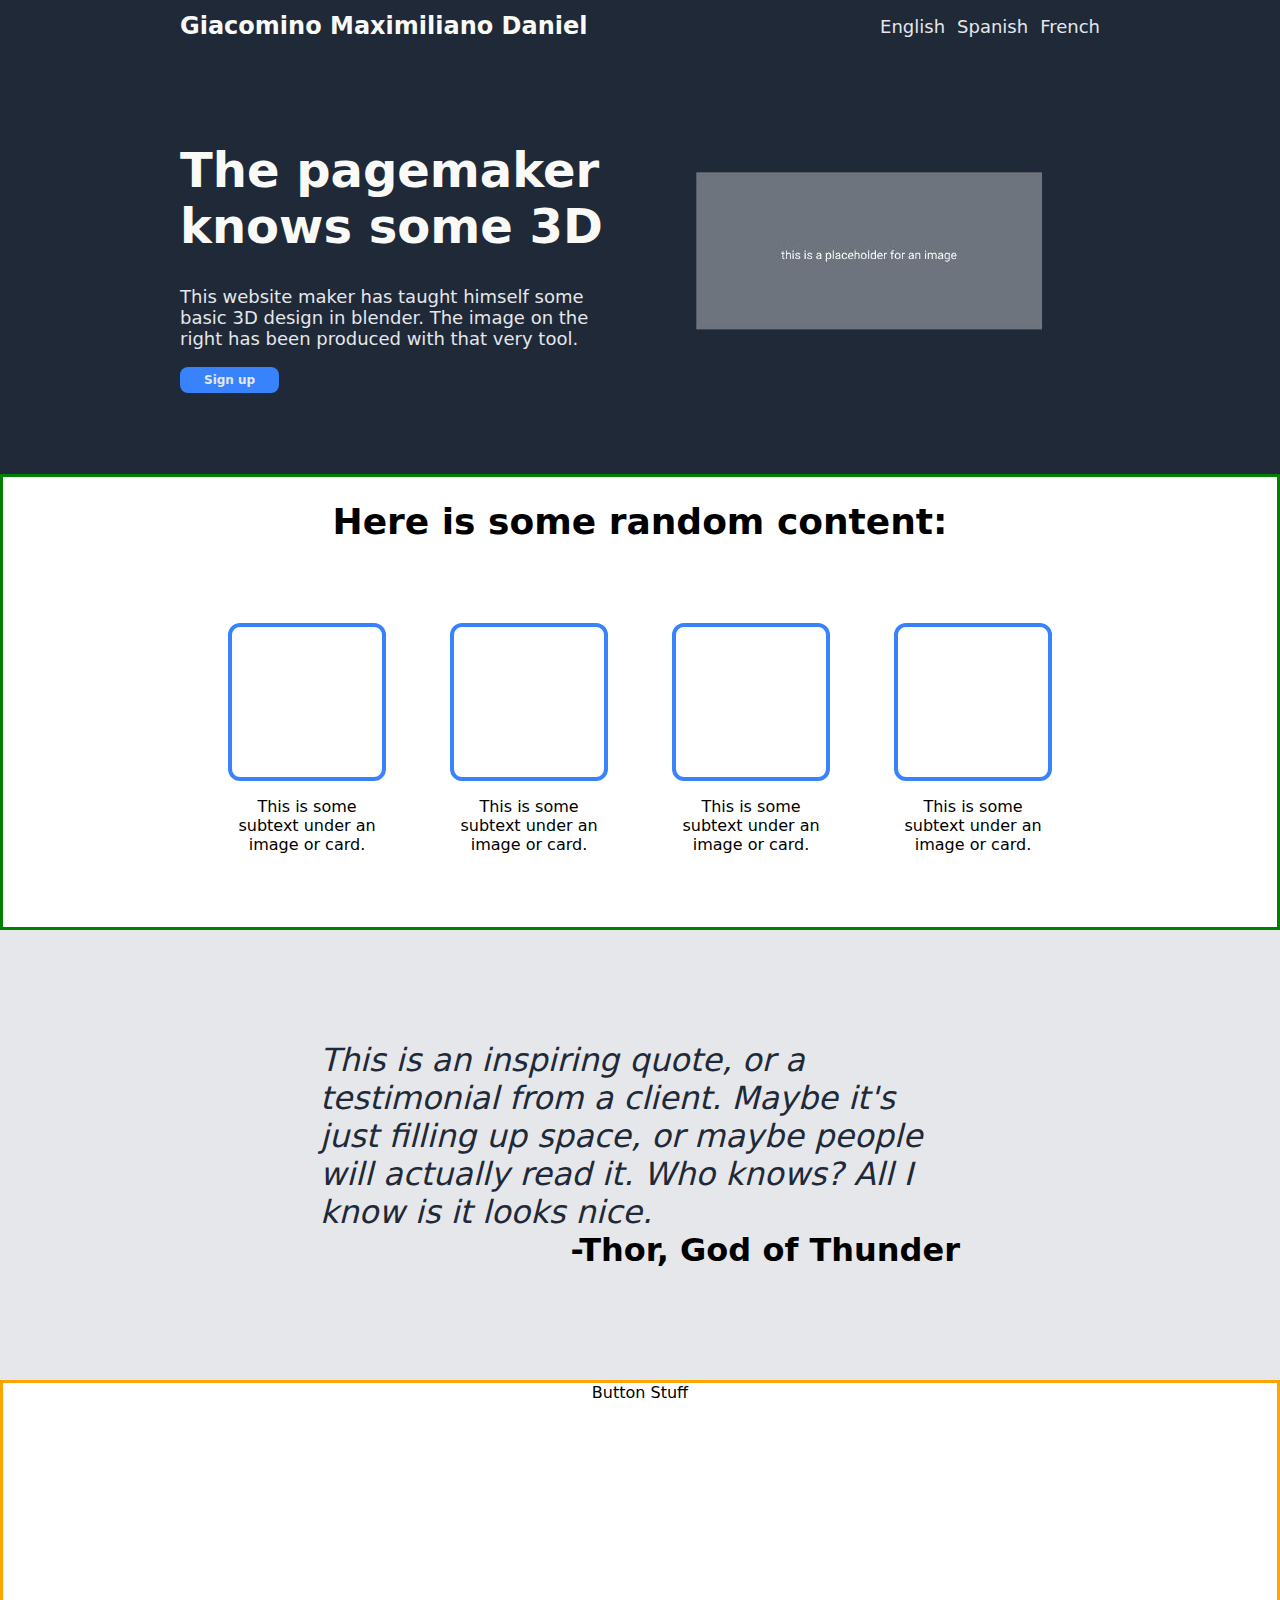
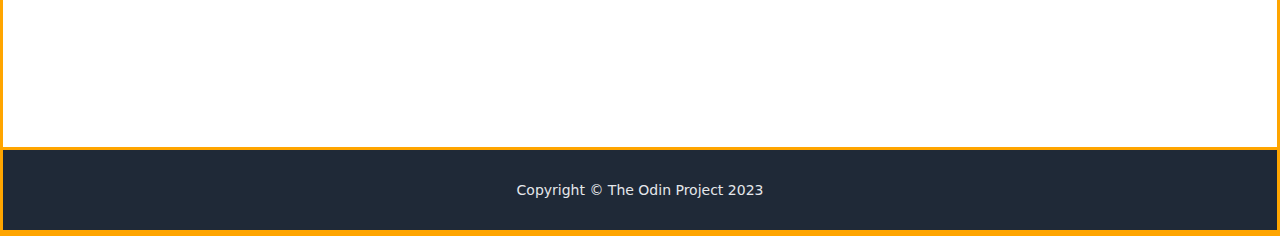
==== index.html @ 922ab487 "Add mid-bottom, start mid-bottom, center top" ====
<!DOCTYPE html>
<html lang="en">
<head>
    <meta charset="UTF-8">
    <meta name="viewport" content="width=device-width, initial-scale=1.0">
    <title>Landing Page</title>
    <link rel="stylesheet" href="style.css">
</head>
<body>
    <div class="top">
        <div class="header">
            <div class="header-logo">Giacomino Maximiliano Daniel</div>
            <ul>
                <li>English</li>
                <li>Spanish</li>
                <li>French</li>
            </ul>
        </div>

        <div class="top-content">
            <div class="left">
                <h1>The pagemaker knows some 3D</h1>
                <p>This website maker has taught himself some basic 3D design in blender. The image on the right has been produced with that very tool.</p>
                <div class="button">Sign up</div>
            </div>
            <div class="right">
                <img src="images/placeholder.jpg" alt="placeholder">
            </div>
        </div>
    </div>

    <div class="mid-top">
        <div class="header">Here is some random content:</div>
        
        <div class="content">
            <div class="container">
                <div class="card"></div> <p>This is some subtext under an image or card.</p>
            </div>
            <div class="container">
                <div class="card"></div> <p>This is some subtext under an image or card.</p>
            </div>
            <div class="container">
                <div class="card"></div> <p>This is some subtext under an image or card.</p>
            </div>
            <div class="container">
                <div class="card"></div> <p>This is some subtext under an image or card.</p>
            </div>
        </div>
    </div>

    <div class="mid-bottom">
        <div class="container">
            <div class="content">This is an inspiring quote, or a testimonial from a client. Maybe it's just filling up space, or maybe people will 
            actually read it. Who knows? All I know is it looks nice. </div>
            <div class="footer">-Thor, God of Thunder</div>
        </div>
    </div>

    <div class="bottom">
        <div>Button Stuff</div>
        <div class="footer">Copyright © The Odin Project 2023</div>
    </div>
</body>
</html>
---- style.css ----
body {
    /* border: 3px red solid; */
    font-family: system-ui, -apple-system, BlinkMacSystemFont, 'Segoe UI', Roboto, Oxygen, Ubuntu, Cantarell, 'Open Sans', 'Helvetica Neue', sans-serif;
    margin: 0;  
    padding: 0;
    /* height: 100vh; */
    display: flex;
    flex-direction: column;
}

.top,
.mid-top,
.mid-bottom,
.bottom {
    display: flex;
    flex: 1;
    flex-basis: 450px;
}

.top {
    /* border: 3px blue solid; */
    background-color: #1f2937;
    flex-direction: column;
    padding: 12px 180px;
    /* flex-basis: 450px; */
}

.header {
    display: flex;
    justify-content: space-between;
    align-items: center;
}

.header-logo {
    font-size: 24px;
    color: #F9FAF8;
    font-weight: 600;
}

.header ul {
    font-size: 18px;
    color: #e5e7eb;
    list-style: none;
    margin: 0;
    display: flex;
    gap: 12px;
}

.top-content {
    flex: 1;
    display: flex;
    justify-content: center;
    align-items: center;
    gap: 16px;
}

.top-content .left {
    flex-wrap: wrap;
    flex-basis: 350;
    flex: 1;
}

.top-content .left h1 {
    font-size: 48px;
    color: #F9FAF8;
}

.top-content .left p {
    font-size: 18px;
    color: #e5e7eb;
}

.top-content .left .button {
    background-color: #3882fc;
    color: #e5e7eb;
    font-size: 12px;
    font-weight: bold;
    border-radius: 8px;
    width: fit-content;
    padding: 6px 24px;
}

.top-content .right {
    /* border: 3px yellow solid; */
    display: flex;
    flex-basis: 50%;
    justify-content: center;
    align-items: center;
    height: auto;
}

.mid-top {
    border: 3px green solid;
    display: flex;
    flex-direction: column;
    align-items: center;
}

.mid-top .header {
    font-size: 36px;
    font-weight: 800;
    padding: 24px 0 24px;
}

.mid-top .content {
    /* border: 2px red solid; */
    display: flex;
    flex-direction: row;
    justify-content: center;
    flex-shrink: 1;
    flex-grow: 1;
    text-align: center;
    min-width: 100%;
    gap: 64px;
}

.mid-top .content .container {
    display: flex;
    flex-direction: column;
    justify-content: center;
    align-items: center;
    flex-basis: 150px;
}

.mid-top .content .card {
    height: 150px;
    width: 150px;
    border: #3882fc 4px solid;
    border-radius: 12px;
}

.mid-top .content p {
    display: flex;
    flex-wrap: wrap;
    max-width: 156px;
    flex-shrink: 1;
}


.mid-bottom {
    /* border: 3px yellow solid; */
    display: flex;
    /* flex-direction: column; */
    background-color: #e5e7eb;
    justify-content: center;
    align-items: center;
}

.mid-bottom .container {
    /* border: 2px green solid; */
    display: flex;
    flex-direction: column;
    margin-left: 25%;
    margin-right: 25%;
}

.mid-bottom .content {
    /* border: #3882fc 4px solid; */
    display: flex;
    max-width: 1000px;
    flex-wrap: wrap;
    flex: 0 1 auto;
    font-size: 32px;
    font-style: italic;
    font-weight: lighter;
    color: #1f2937;
}

.mid-bottom .footer {
    /* border: 3px yellow solid; */
    align-self: self-end;
    font-size: 32px;
    font-weight: bold;
}

.bottom {
    border: 3px orange solid;
    display: flex;
    flex-direction: column;
    justify-content: space-between;
    align-items: center;
}

.bottom .footer {
    border: 3px orange solid;
    display: flex;
    background-color: #1f2937;
    flex-basis: 80px;
    width: 100%;
    color: #e5e7eb;
    justify-content: center;
    align-items: center;
    font-size: 14px;
}
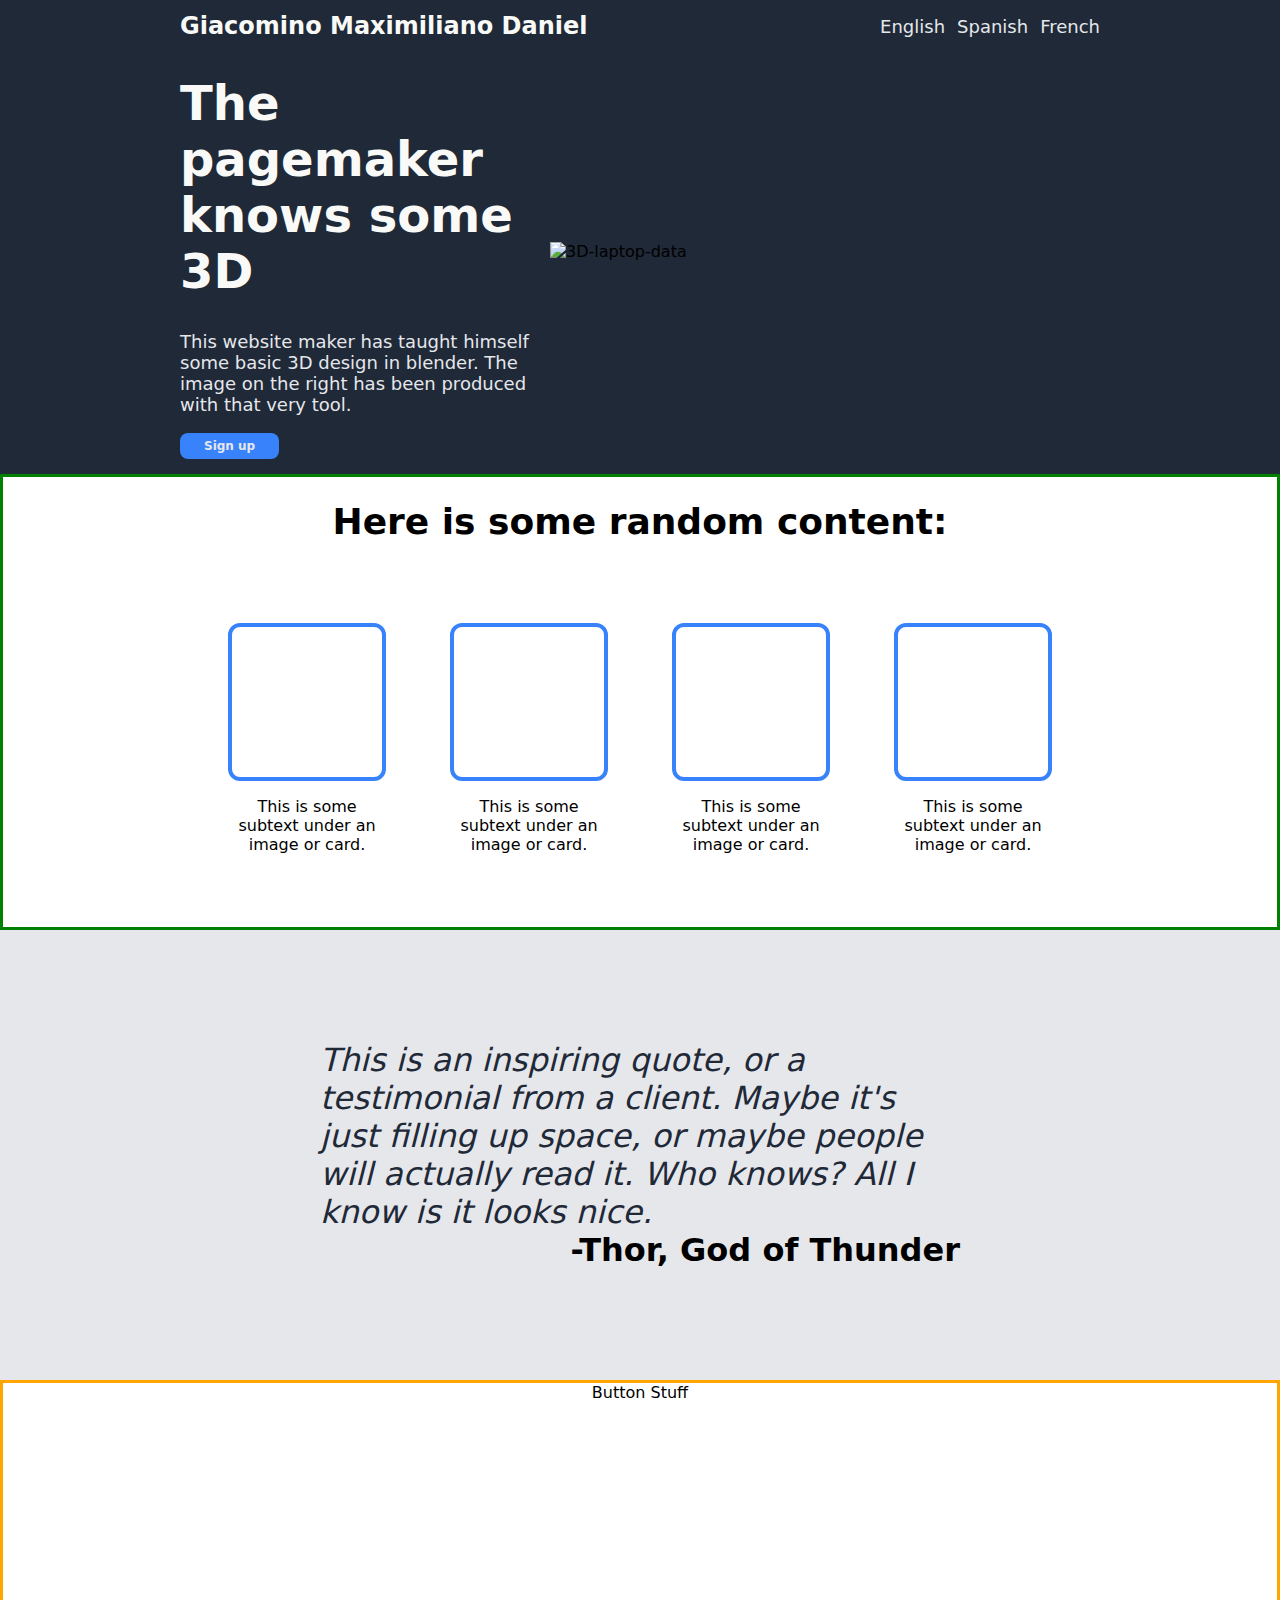
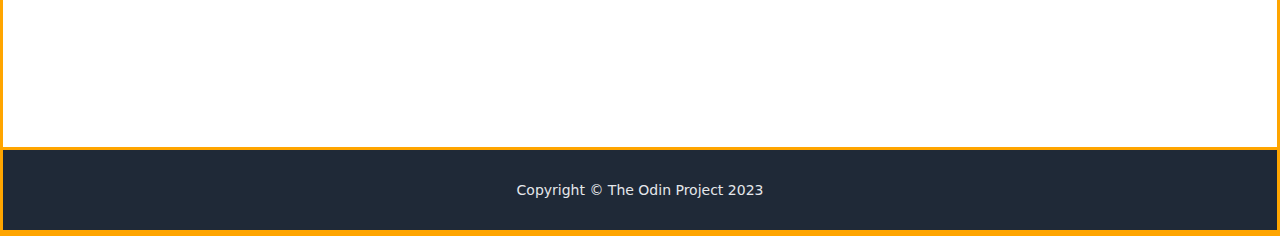
==== commit f7112d34: "Add gif created with Blender to the project" ====
--- a/index.html
+++ b/index.html
@@ -24,7 +24,7 @@
                 <div class="button">Sign up</div>
             </div>
             <div class="right">
-                <img src="images/placeholder.jpg" alt="placeholder">
+                <img src="images/web-laptop-render0011.gif" alt="3D-laptop-data">
             </div>
         </div>
     </div>
--- a/style.css
+++ b/style.css
@@ -86,6 +86,11 @@
     flex-basis: 50%;
     justify-content: center;
     align-items: center;
+    height: auto;
+}
+
+.top-content .right img {
+    width: 550px;
     height: auto;
 }
 
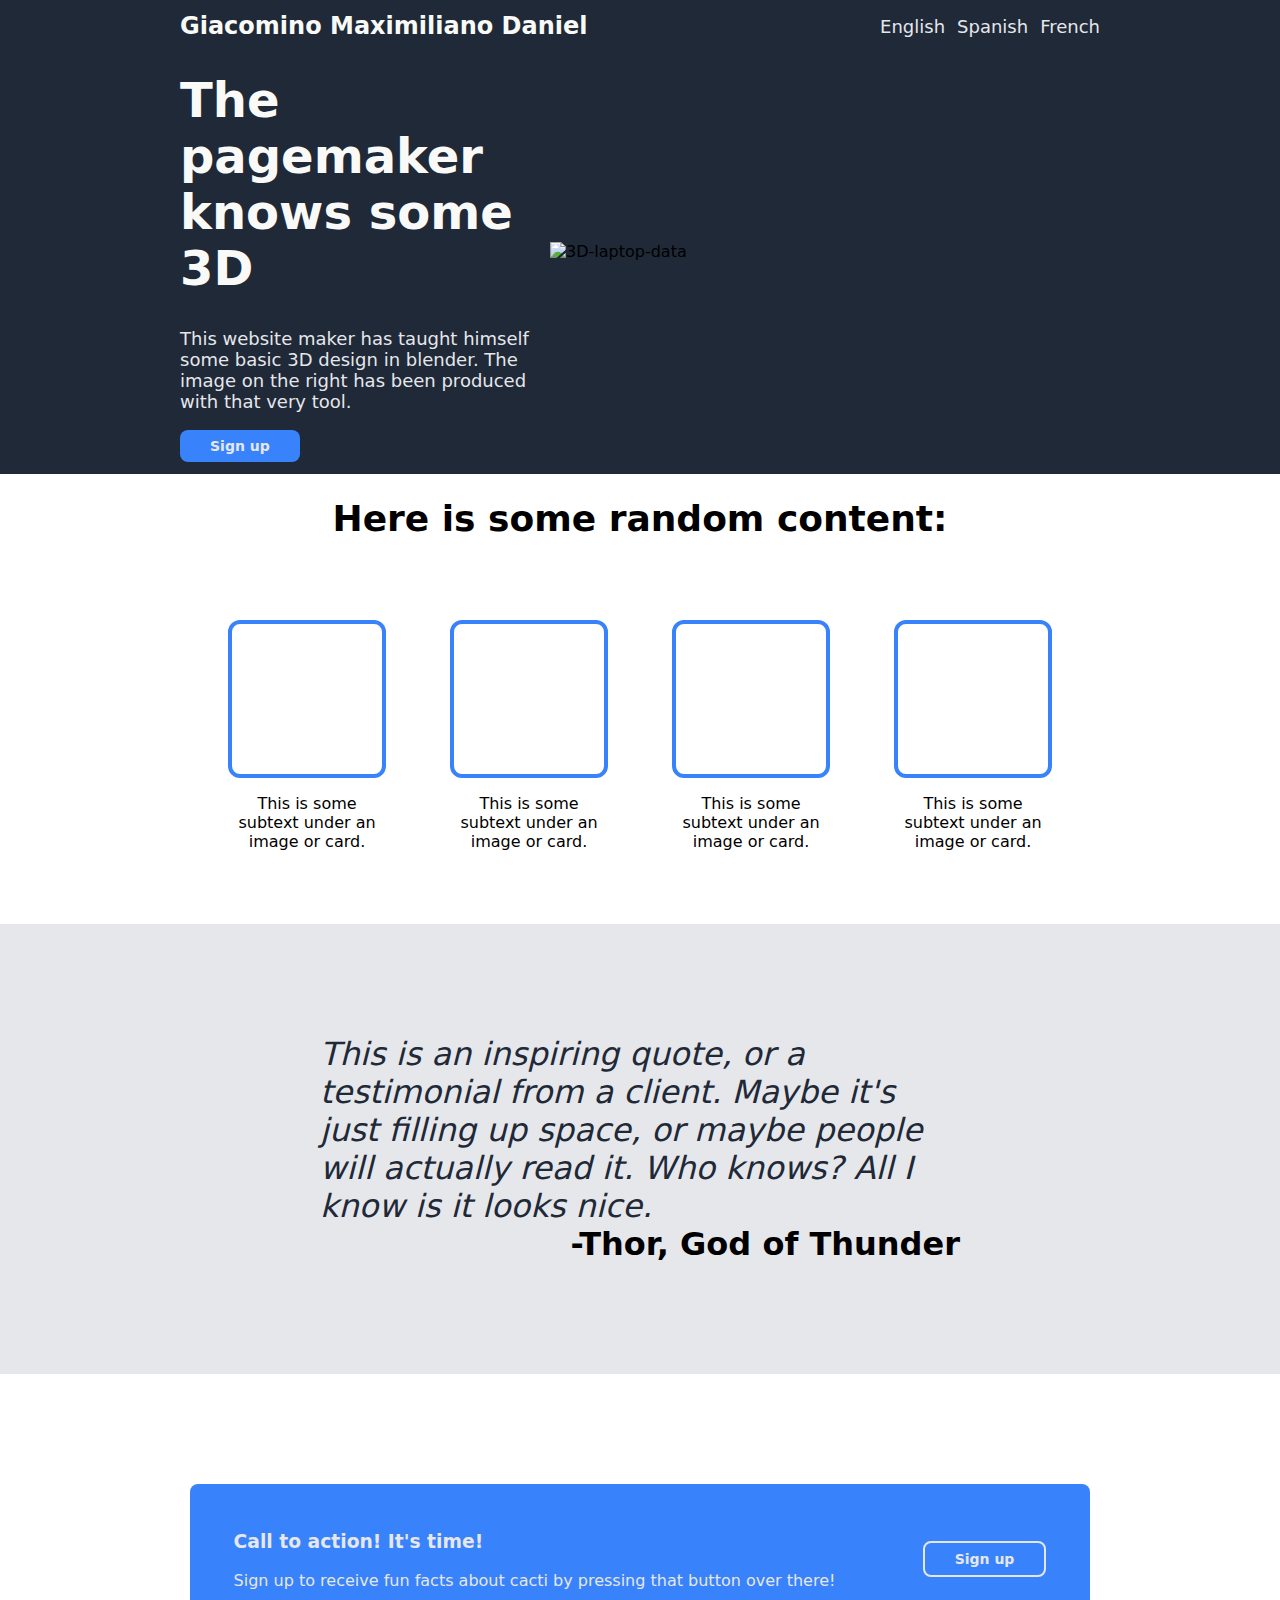
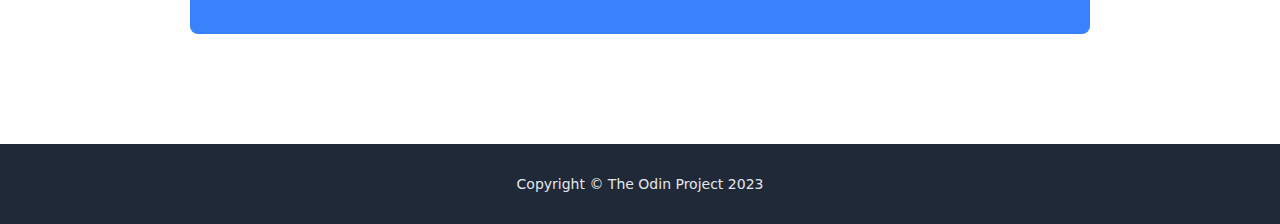
==== commit ecfe1b82: "Finish bottom, re-style top sign-up button" ====
--- a/index.html
+++ b/index.html
@@ -57,7 +57,13 @@
     </div>
 
     <div class="bottom">
-        <div>Button Stuff</div>
+        <div class="container">
+            <div class="left">
+                <h3>Call to action! It's time!</h3>
+                <p>Sign up to receive fun facts about cacti by pressing that button over there!</p>
+            </div>
+            <div class="right">Sign up</div>
+        </div>
         <div class="footer">Copyright © The Odin Project 2023</div>
     </div>
 </body>
--- a/style.css
+++ b/style.css
@@ -73,11 +73,11 @@
 .top-content .left .button {
     background-color: #3882fc;
     color: #e5e7eb;
-    font-size: 12px;
+    font-size: 14px;
     font-weight: bold;
     border-radius: 8px;
     width: fit-content;
-    padding: 6px 24px;
+    padding: 8px 30px;
 }
 
 .top-content .right {
@@ -95,7 +95,7 @@
 }
 
 .mid-top {
-    border: 3px green solid;
+    /* border: 3px green solid; */
     display: flex;
     flex-direction: column;
     align-items: center;
@@ -179,15 +179,36 @@
 }
 
 .bottom {
-    border: 3px orange solid;
+    /* border: 3px orange solid; */
     display: flex;
     flex-direction: column;
     justify-content: space-between;
     align-items: center;
 }
 
+.bottom .container {
+    margin: auto;
+    border-radius: 8px;
+    background-color: #3882fc;
+    display: flex;
+    width: 900px;
+    flex: 0 1 150px;
+    justify-content: space-around;
+    align-items: center;
+    color: #e5e7eb;
+}
+
+.bottom .right {
+    border: #e5e7eb 2px solid;
+    padding: 8px 30px;
+    border-radius: 8px;
+    font-size: 14px;
+    font-weight: bold;
+}
+
+
 .bottom .footer {
-    border: 3px orange solid;
+    /* border: 3px orange solid; */
     display: flex;
     background-color: #1f2937;
     flex-basis: 80px;
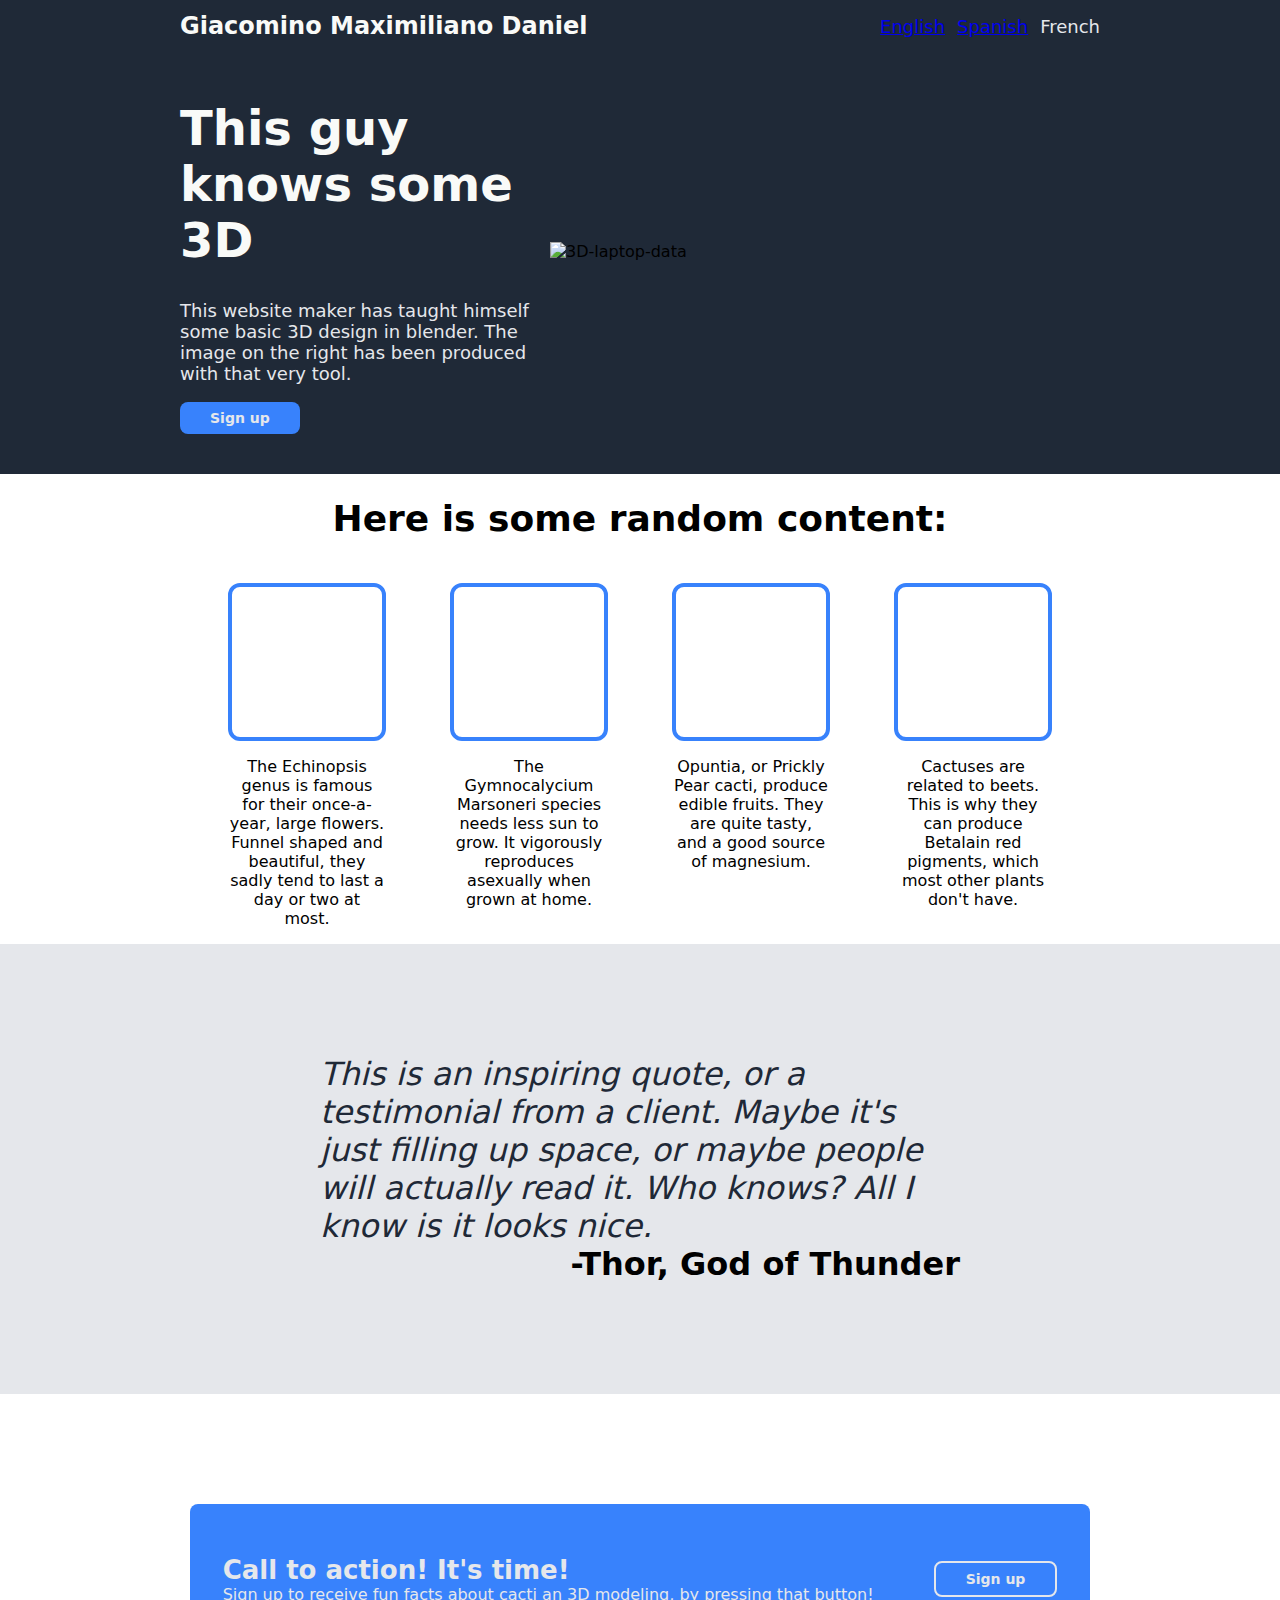
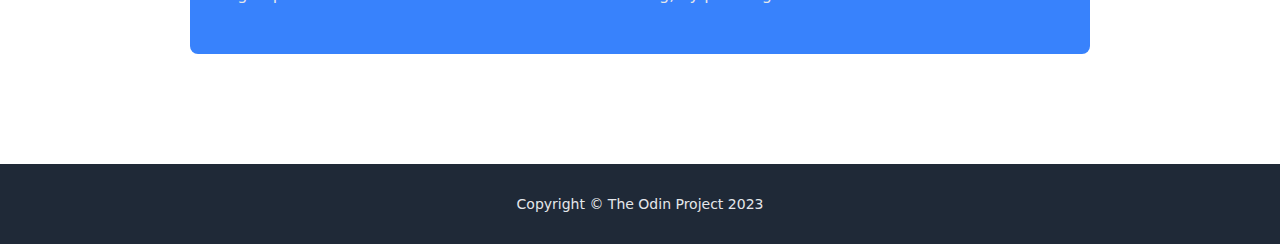
==== commit 28367a6d: "Add cactus facts, correct formatting in mid-top" ====
--- a/index.html
+++ b/index.html
@@ -11,15 +11,15 @@
         <div class="header">
             <div class="header-logo">Giacomino Maximiliano Daniel</div>
             <ul>
-                <li>English</li>
-                <li>Spanish</li>
+                <li><a href="index.html">English</a></li>
+                <li><a href="index-s.html">Spanish</a></li>
                 <li>French</li>
             </ul>
         </div>
 
         <div class="top-content">
             <div class="left">
-                <h1>The pagemaker knows some 3D</h1>
+                <h1>This guy knows some 3D</h1>
                 <p>This website maker has taught himself some basic 3D design in blender. The image on the right has been produced with that very tool.</p>
                 <div class="button">Sign up</div>
             </div>
@@ -34,16 +34,16 @@
         
         <div class="content">
             <div class="container">
-                <div class="card"></div> <p>This is some subtext under an image or card.</p>
+                <div class="card"></div> <p>The Echinopsis genus is famous for their once-a-year, large flowers. Funnel shaped and beautiful, they sadly tend to last a day or two at most.</p>
             </div>
             <div class="container">
-                <div class="card"></div> <p>This is some subtext under an image or card.</p>
+                <div class="card"></div> <p>The Gymnocalycium Marsoneri species needs less sun to grow. It vigorously reproduces asexually when grown at home.</p>
             </div>
             <div class="container">
-                <div class="card"></div> <p>This is some subtext under an image or card.</p>
+                <div class="card"></div> <p>Opuntia, or Prickly Pear cacti, produce edible fruits. They are quite tasty, and a good source of magnesium.</p>
             </div>
             <div class="container">
-                <div class="card"></div> <p>This is some subtext under an image or card.</p>
+                <div class="card"></div> <p>Cactuses are related to beets. This is why they can produce Betalain red pigments, which most other plants don't have. </p>
             </div>
         </div>
     </div>
@@ -60,7 +60,7 @@
         <div class="container">
             <div class="left">
                 <h3>Call to action! It's time!</h3>
-                <p>Sign up to receive fun facts about cacti by pressing that button over there!</p>
+                <p>Sign up to receive fun facts about cacti an 3D modeling, by pressing that button!</p>
             </div>
             <div class="right">Sign up</div>
         </div>
--- a/style.css
+++ b/style.css
@@ -120,9 +120,11 @@
 }
 
 .mid-top .content .container {
-    display: flex;
-    flex-direction: column;
-    justify-content: center;
+    /* border: #3882fc 3px solid; */
+    display: flex;
+    flex-direction: column;
+    justify-content: flex-start;
+    padding-top: 20px;
     align-items: center;
     flex-basis: 150px;
 }
@@ -193,9 +195,10 @@
     display: flex;
     width: 900px;
     flex: 0 1 150px;
-    justify-content: space-around;
-    align-items: center;
-    color: #e5e7eb;
+    justify-content: center;
+    align-items: center;
+    color: #e5e7eb;
+    gap: 60px;
 }
 
 .bottom .right {
@@ -206,6 +209,21 @@
     font-weight: bold;
 }
 
+.bottom .left {
+    /* border: #1f2937 2px solid; */
+    display: flex;
+    flex-direction: column;
+    justify-content: center;
+}
+
+.bottom .left h3 {
+    font-size: 26px;
+    margin: 0px;
+}
+
+.bottom .left p {
+    margin: 0px;
+}
 
 .bottom .footer {
     /* border: 3px orange solid; */
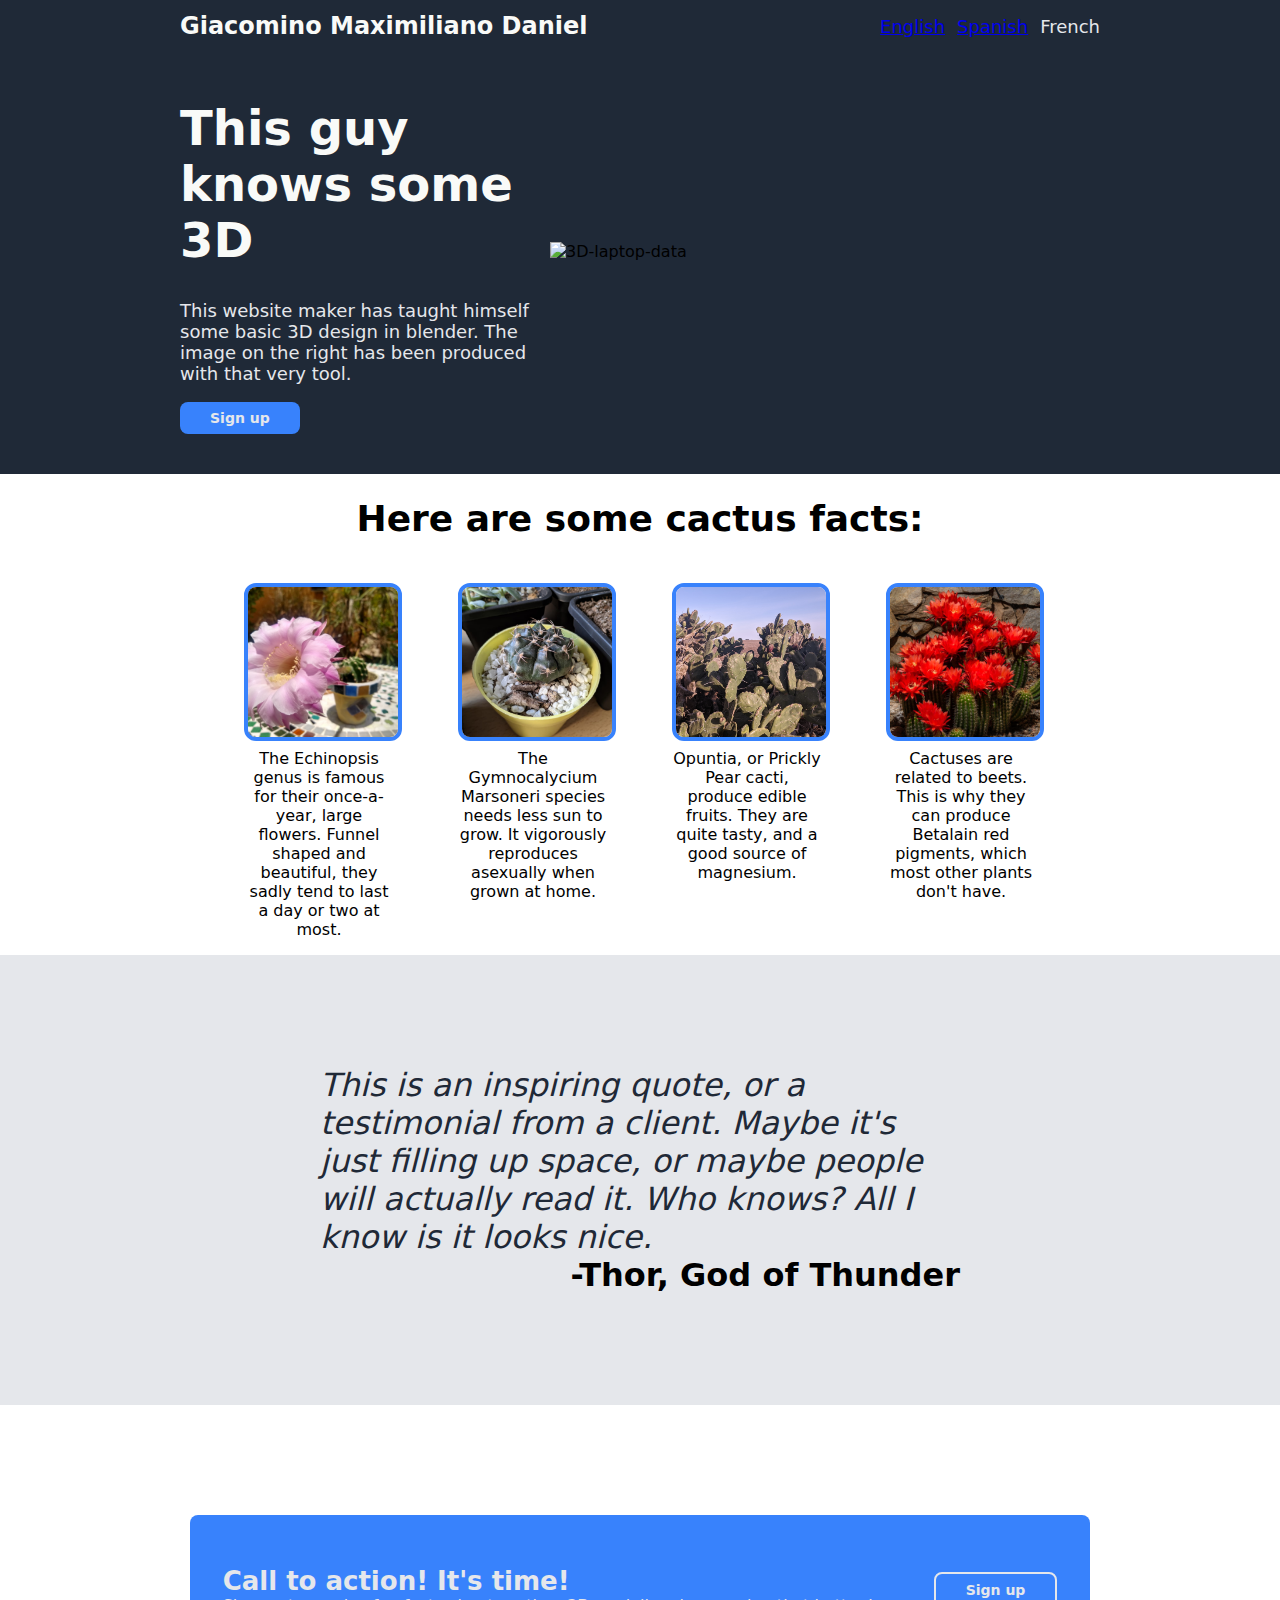
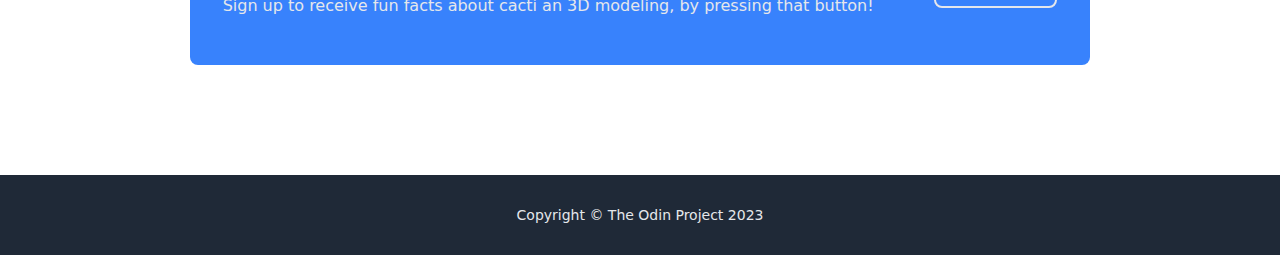
==== commit 02ee9a8c: "Add cactus images, update English text." ====
--- a/index.html
+++ b/index.html
@@ -30,20 +30,24 @@
     </div>
 
     <div class="mid-top">
-        <div class="header">Here is some random content:</div>
+        <div class="header">Here are some cactus facts:</div>
         
         <div class="content">
             <div class="container">
-                <div class="card"></div> <p>The Echinopsis genus is famous for their once-a-year, large flowers. Funnel shaped and beautiful, they sadly tend to last a day or two at most.</p>
+                <div class="card" id="first-image"><img src="images/echinopsis.jpeg" alt="Echinopsis Flowering"></div>
+                <p>The Echinopsis genus is famous for their once-a-year, large flowers. Funnel shaped and beautiful, they sadly tend to last a day or two at most.</p>
             </div>
             <div class="container">
-                <div class="card"></div> <p>The Gymnocalycium Marsoneri species needs less sun to grow. It vigorously reproduces asexually when grown at home.</p>
+                <div class="card"><img src="images/gymno.jpeg" alt="Gymnocalycium Cactus"></div>
+                <p>The Gymnocalycium Marsoneri species needs less sun to grow. It vigorously reproduces asexually when grown at home.</p>
             </div>
             <div class="container">
-                <div class="card"></div> <p>Opuntia, or Prickly Pear cacti, produce edible fruits. They are quite tasty, and a good source of magnesium.</p>
+                <div class="card"><img src="images/opuntia.jpeg" alt="Opuntia Cactus"></div>
+                <p>Opuntia, or Prickly Pear cacti, produce edible fruits. They are quite tasty, and a good source of magnesium.</p>
             </div>
             <div class="container">
-                <div class="card"></div> <p>Cactuses are related to beets. This is why they can produce Betalain red pigments, which most other plants don't have. </p>
+                <div class="card"><img src="images/beet-red.jpg" alt="Beet-red Coloring"></div>
+                <p>Cactuses are related to beets. This is why they can produce Betalain red pigments, which most other plants don't have. </p>
             </div>
         </div>
     </div>
--- a/style.css
+++ b/style.css
@@ -132,8 +132,20 @@
 .mid-top .content .card {
     height: 150px;
     width: 150px;
+    /* border: #3882fc 4px solid;
+    border-radius: 12px; */
+}
+
+.mid-top .content img {
+    height: 150px;
+    width: 150px;
+    object-fit: cover;
     border: #3882fc 4px solid;
     border-radius: 12px;
+}
+
+#first-image {
+    object-position: -50px 0;
 }
 
 .mid-top .content p {
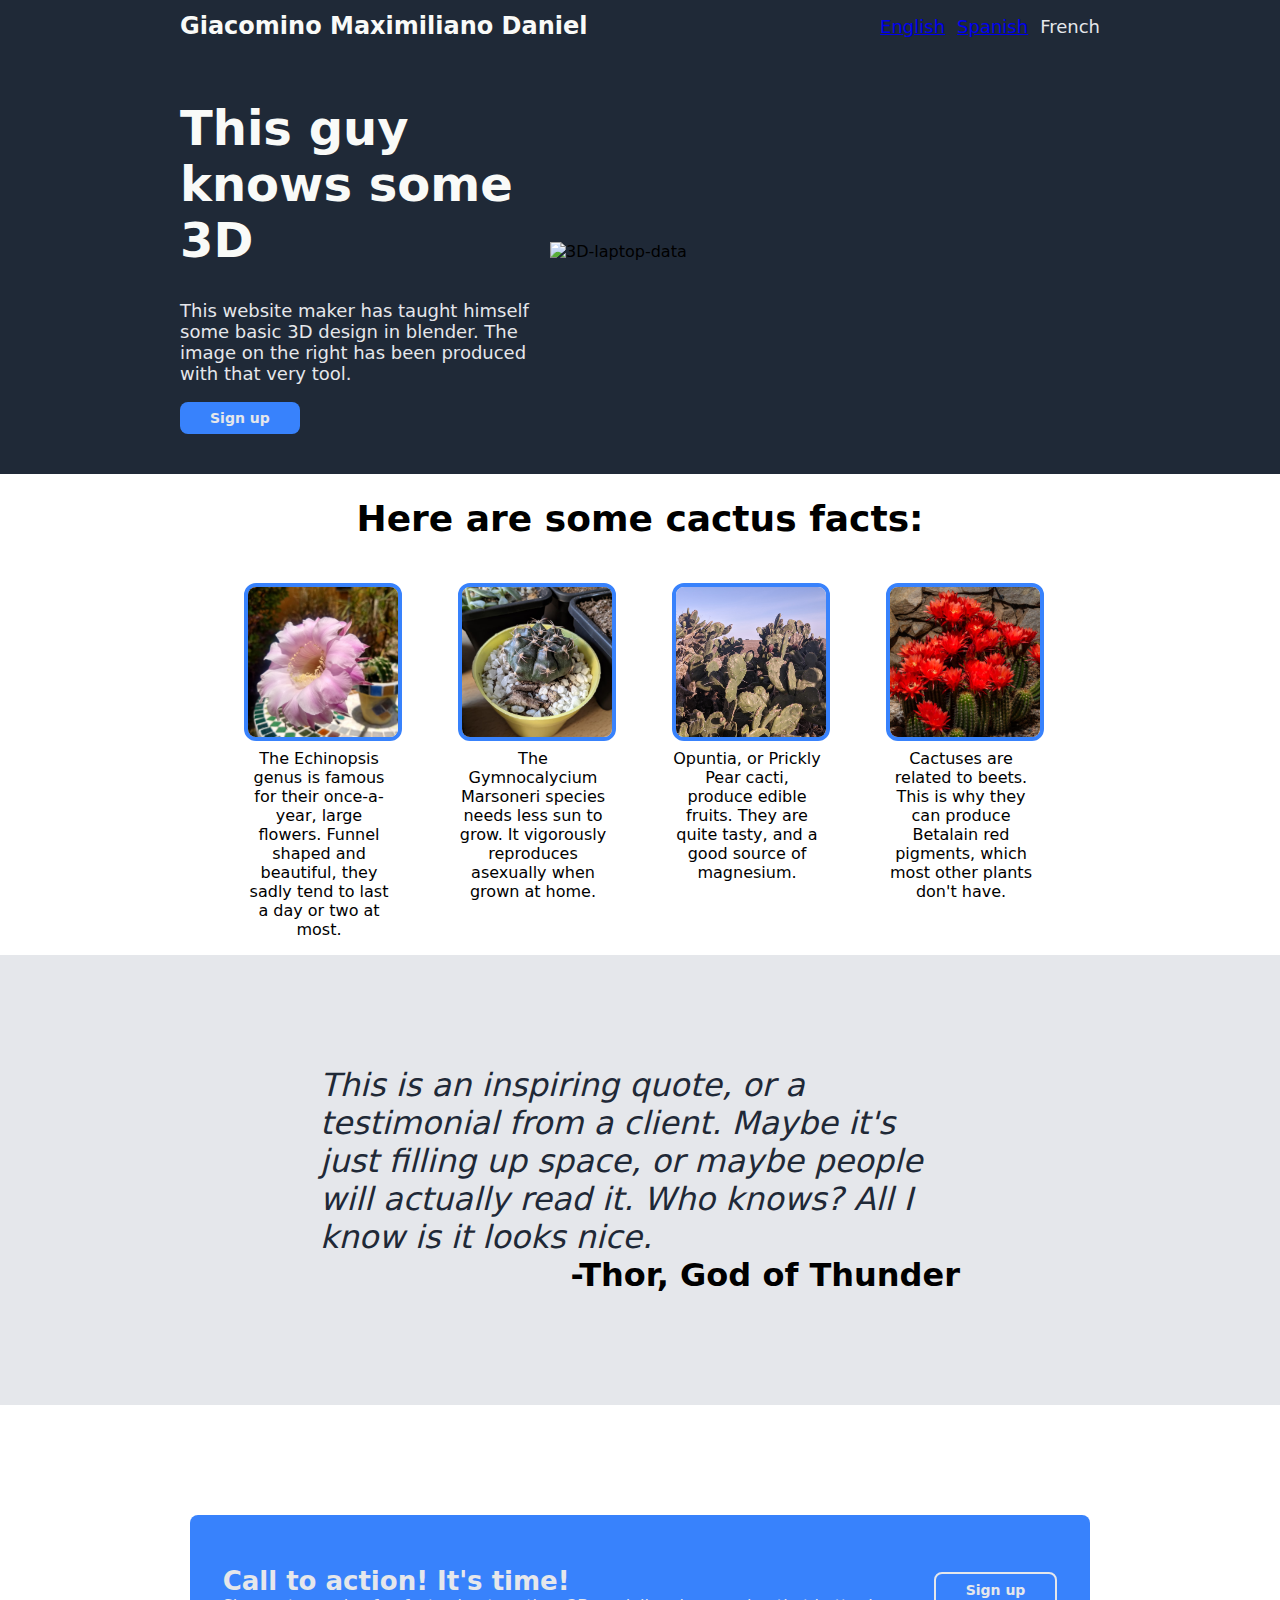
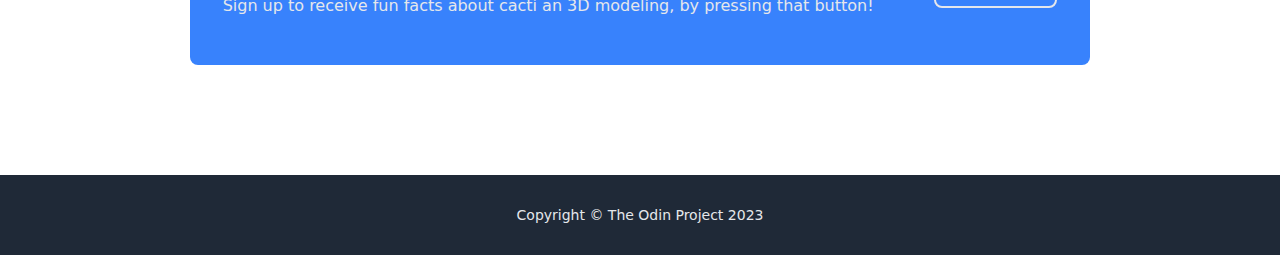
==== commit a79daddc: "Center the echinopsis image" ====
--- a/index.html
+++ b/index.html
@@ -34,7 +34,7 @@
         
         <div class="content">
             <div class="container">
-                <div class="card" id="first-image"><img src="images/echinopsis.jpeg" alt="Echinopsis Flowering"></div>
+                <div class="card" id="first-image"><img src="images/echinopsis.jpeg" alt="Echinopsis Flowering" class="horizontal-fix"></div>
                 <p>The Echinopsis genus is famous for their once-a-year, large flowers. Funnel shaped and beautiful, they sadly tend to last a day or two at most.</p>
             </div>
             <div class="container">
--- a/style.css
+++ b/style.css
@@ -142,10 +142,16 @@
     object-fit: cover;
     border: #3882fc 4px solid;
     border-radius: 12px;
-}
-
-#first-image {
-    object-position: -50px 0;
+    /* object-position: 0px 0; */
+}
+
+.mid-top .content .horizontal-fix {
+    height: 150px;
+    width: 150px;
+    object-fit: cover;
+    border: #3882fc 4px solid;
+    border-radius: 12px;
+    object-position: 0px 0;
 }
 
 .mid-top .content p {
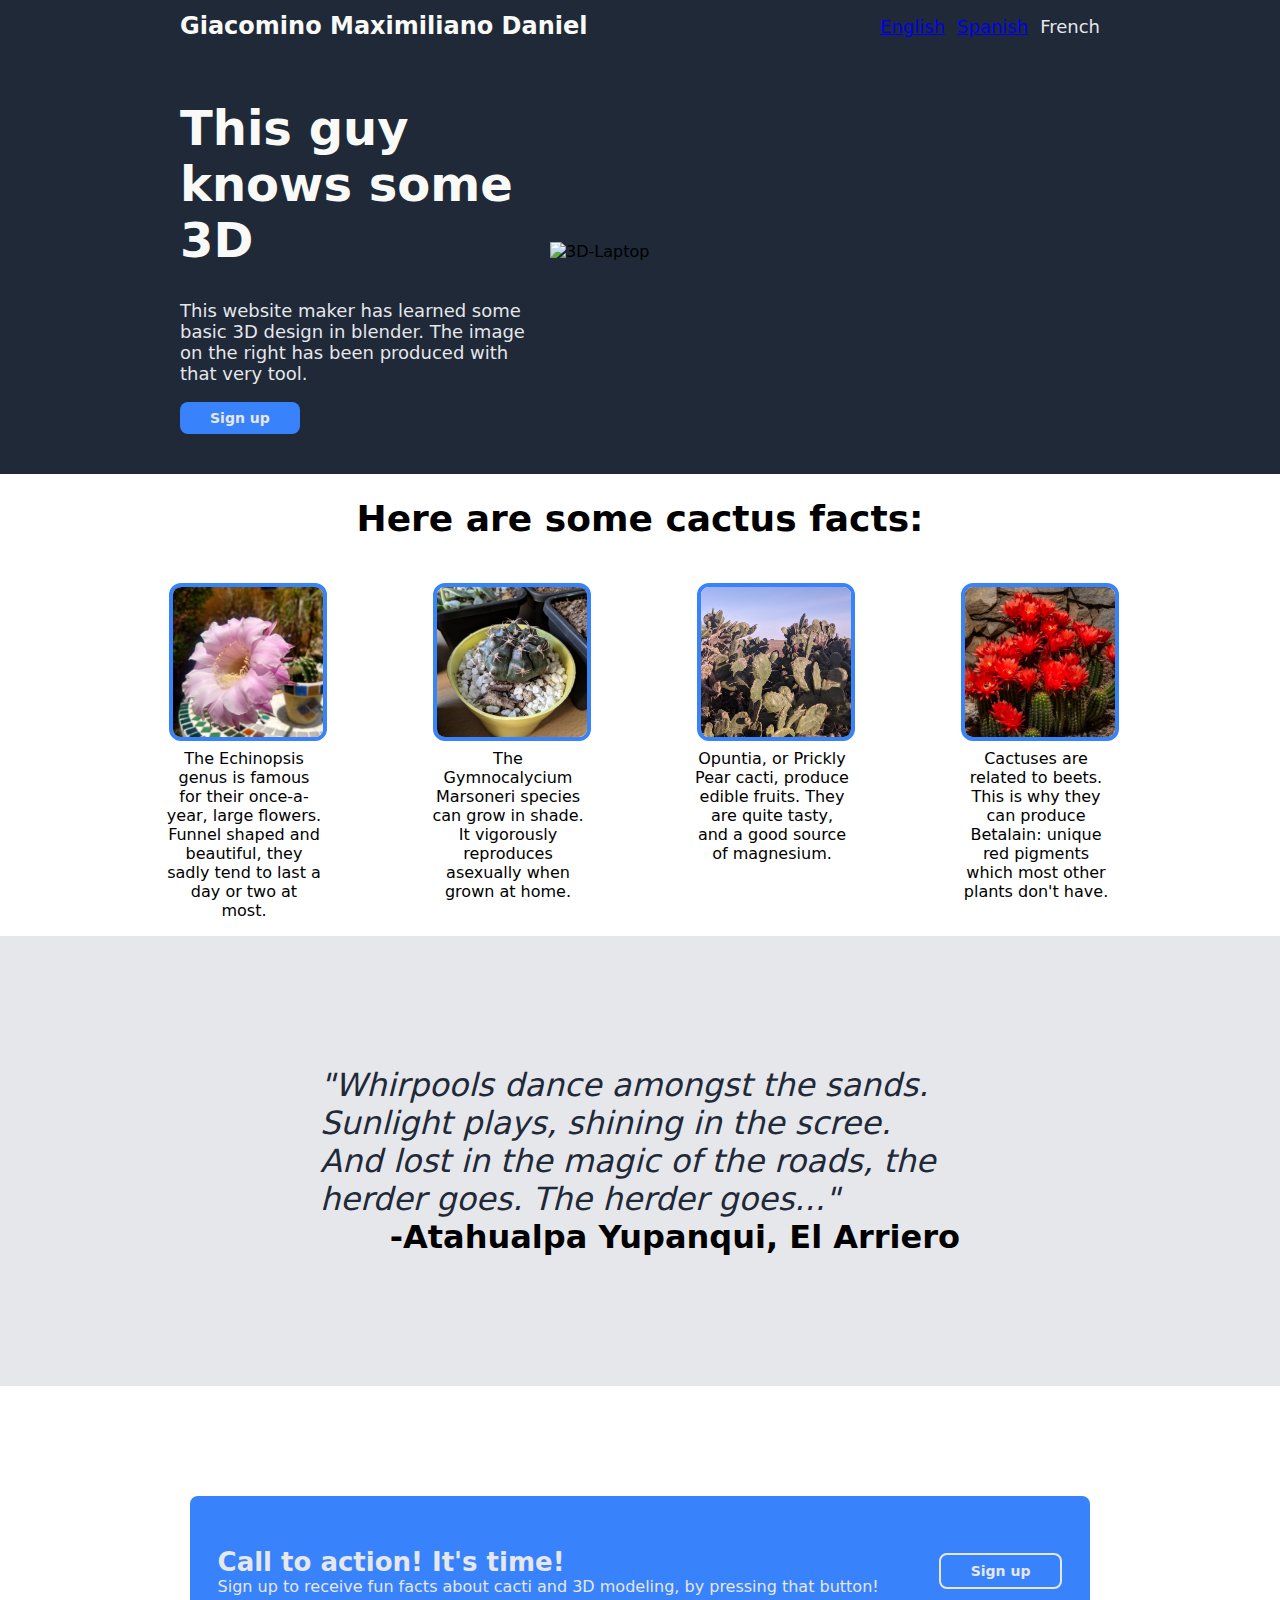
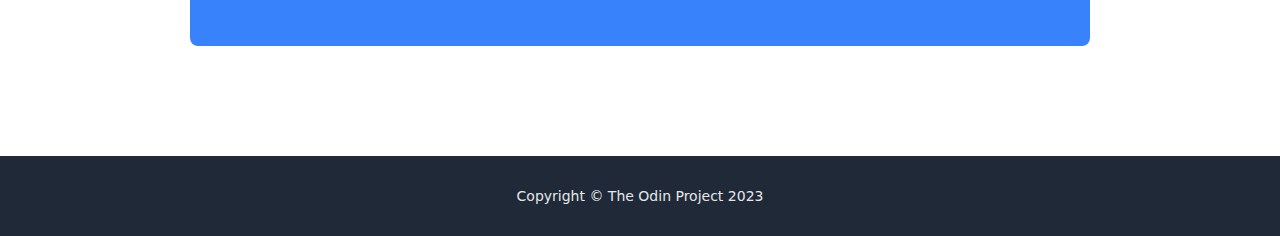
==== commit 249b868a: "Update text, expand cactus cards a bit" ====
--- a/index.html
+++ b/index.html
@@ -20,11 +20,11 @@
         <div class="top-content">
             <div class="left">
                 <h1>This guy knows some 3D</h1>
-                <p>This website maker has taught himself some basic 3D design in blender. The image on the right has been produced with that very tool.</p>
+                <p>This website maker has learned some basic 3D design in blender. The image on the right has been produced with that very tool.</p>
                 <div class="button">Sign up</div>
             </div>
             <div class="right">
-                <img src="images/web-laptop-render0011.gif" alt="3D-laptop-data">
+                <img src="images/web-laptop-render-ver2.gif" alt="3D-Laptop">
             </div>
         </div>
     </div>
@@ -39,7 +39,7 @@
             </div>
             <div class="container">
                 <div class="card"><img src="images/gymno.jpeg" alt="Gymnocalycium Cactus"></div>
-                <p>The Gymnocalycium Marsoneri species needs less sun to grow. It vigorously reproduces asexually when grown at home.</p>
+                <p>The Gymnocalycium Marsoneri species can grow in shade. It vigorously reproduces asexually when grown at home.</p>
             </div>
             <div class="container">
                 <div class="card"><img src="images/opuntia.jpeg" alt="Opuntia Cactus"></div>
@@ -47,16 +47,15 @@
             </div>
             <div class="container">
                 <div class="card"><img src="images/beet-red.jpg" alt="Beet-red Coloring"></div>
-                <p>Cactuses are related to beets. This is why they can produce Betalain red pigments, which most other plants don't have. </p>
+                <p>Cactuses are related to beets. This is why they can produce Betalain: unique red pigments which most other plants don't have. </p>
             </div>
         </div>
     </div>
 
     <div class="mid-bottom">
         <div class="container">
-            <div class="content">This is an inspiring quote, or a testimonial from a client. Maybe it's just filling up space, or maybe people will 
-            actually read it. Who knows? All I know is it looks nice. </div>
-            <div class="footer">-Thor, God of Thunder</div>
+            <div class="content">"Whirpools dance amongst the sands. Sunlight plays, shining in the scree. And lost in the magic of the roads, the herder goes. The herder goes..."</div>
+            <div class="footer">-Atahualpa Yupanqui, El Arriero</div>
         </div>
     </div>
 
@@ -64,7 +63,7 @@
         <div class="container">
             <div class="left">
                 <h3>Call to action! It's time!</h3>
-                <p>Sign up to receive fun facts about cacti an 3D modeling, by pressing that button!</p>
+                <p>Sign up to receive fun facts about cacti and 3D modeling, by pressing that button!</p>
             </div>
             <div class="right">Sign up</div>
         </div>
--- a/style.css
+++ b/style.css
@@ -126,7 +126,7 @@
     justify-content: flex-start;
     padding-top: 20px;
     align-items: center;
-    flex-basis: 150px;
+    flex-basis: 200px;
 }
 
 .mid-top .content .card {
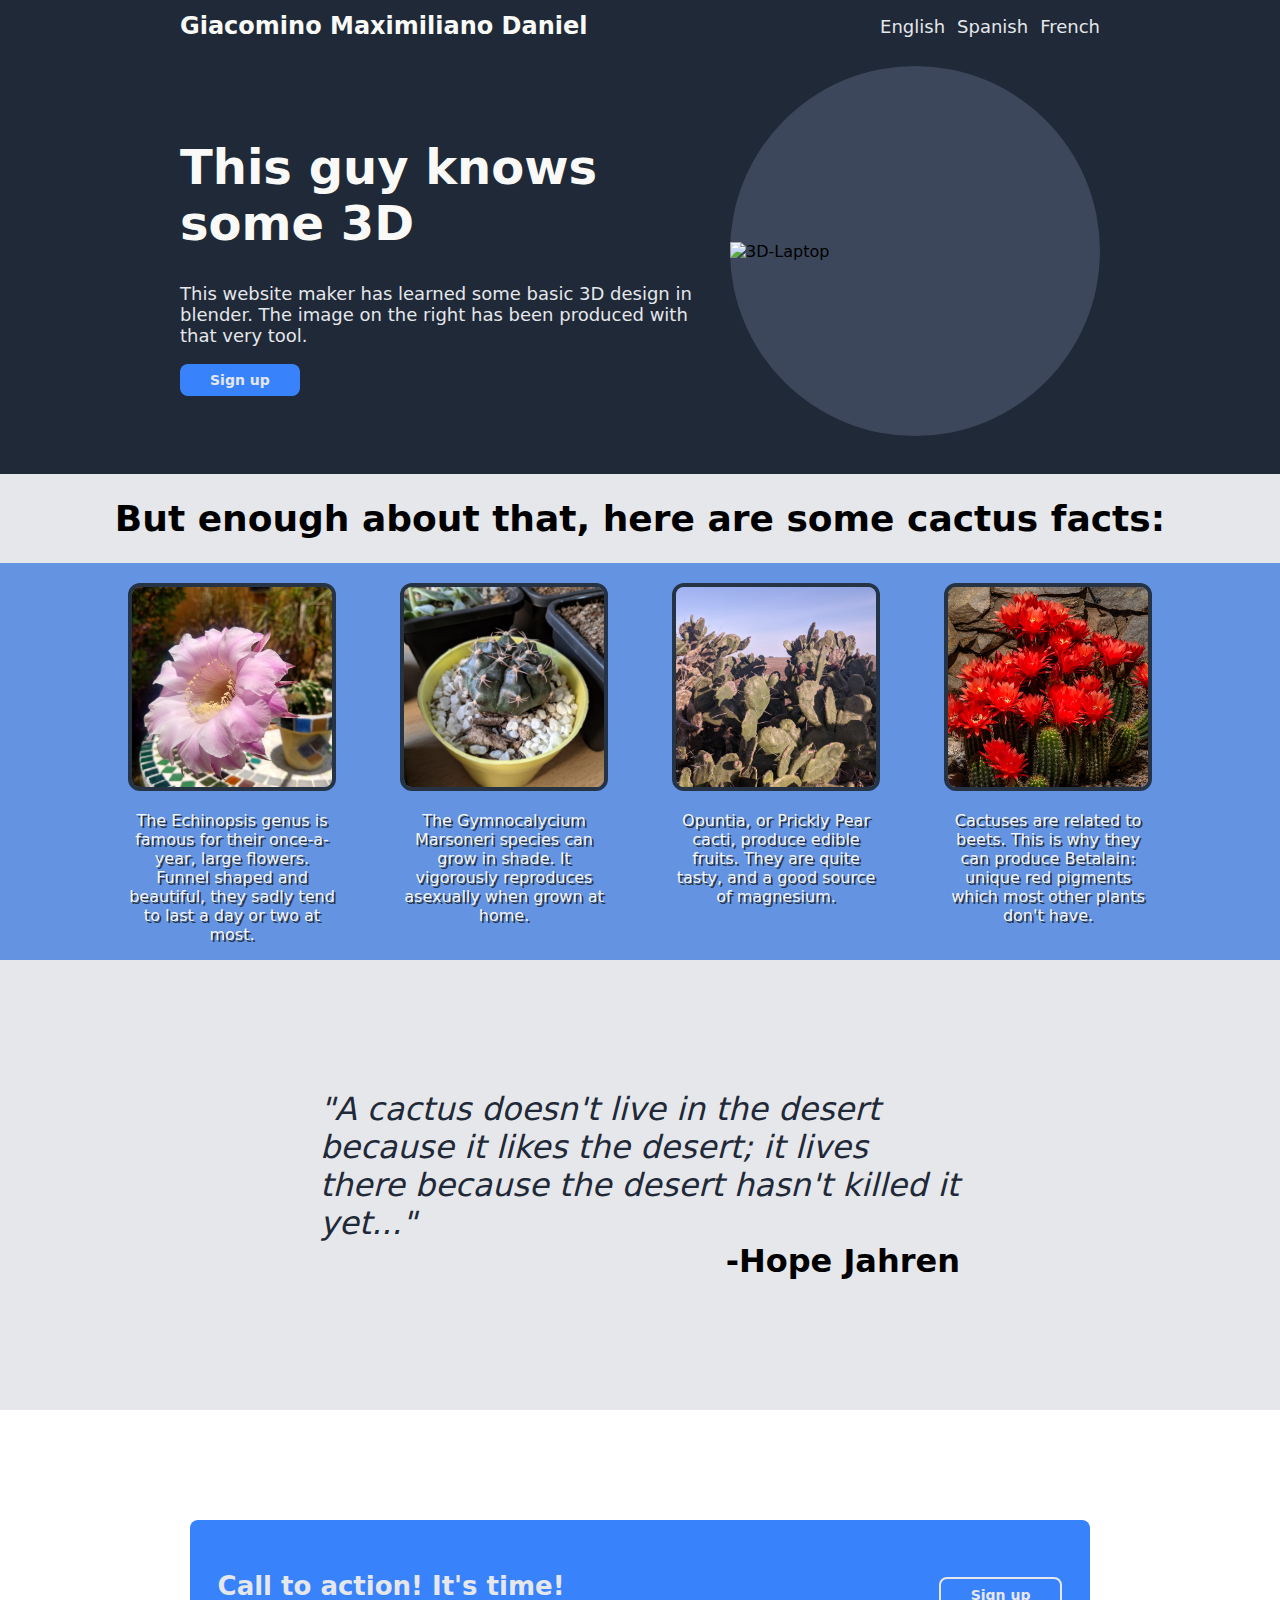
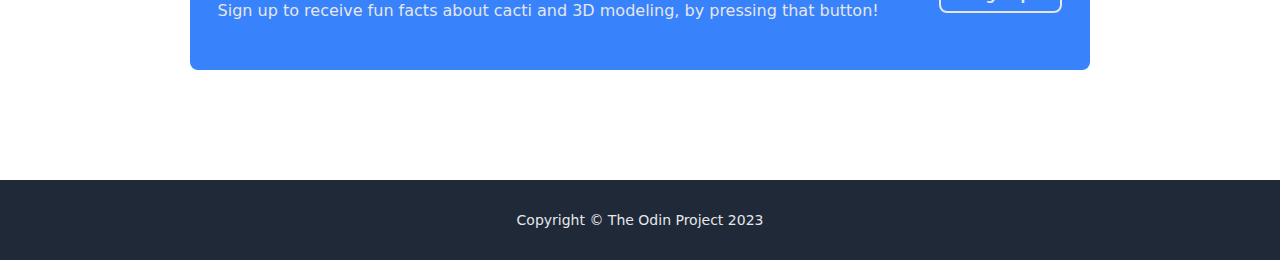
==== commit 4cc12e5c: "Add background to img and style changes" ====
--- a/index.html
+++ b/index.html
@@ -13,7 +13,7 @@
             <ul>
                 <li><a href="index.html">English</a></li>
                 <li><a href="index-s.html">Spanish</a></li>
-                <li>French</li>
+                <li><a href="index-f.html">French</a></li>
             </ul>
         </div>
 
@@ -30,7 +30,7 @@
     </div>
 
     <div class="mid-top">
-        <div class="header">Here are some cactus facts:</div>
+        <div class="header">But enough about that, here are some cactus facts:</div>
         
         <div class="content">
             <div class="container">
@@ -54,8 +54,8 @@
 
     <div class="mid-bottom">
         <div class="container">
-            <div class="content">"Whirpools dance amongst the sands. Sunlight plays, shining in the scree. And lost in the magic of the roads, the herder goes. The herder goes..."</div>
-            <div class="footer">-Atahualpa Yupanqui, El Arriero</div>
+            <div class="content">"A cactus doesn't live in the desert because it likes the desert; it lives there because the desert hasn't killed it yet..."</div>
+            <div class="footer">-Hope Jahren</div>
         </div>
     </div>
 
--- a/style.css
+++ b/style.css
@@ -49,15 +49,16 @@
 .top-content {
     flex: 1;
     display: flex;
-    justify-content: center;
+    justify-content: space-between;
     align-items: center;
     gap: 16px;
 }
 
 .top-content .left {
     flex-wrap: wrap;
-    flex-basis: 350;
-    flex: 1;
+    /* border:  solid red; */
+    width: 650px;
+    /* flex: 1; */
 }
 
 .top-content .left h1 {
@@ -82,16 +83,21 @@
 
 .top-content .right {
     /* border: 3px yellow solid; */
-    display: flex;
-    flex-basis: 50%;
-    justify-content: center;
-    align-items: center;
+    background-color: #3d475c;
+    display: flex;
+    /* flex-basis: 50%; */
+    justify-content: center;
+    align-items: center;
+    flex-grow: 0;
+    height: 370px;
+    width: 370px;
+    border-radius: 50%;
+}
+
+.top-content .right img {
+    width: 650px;
     height: auto;
-}
-
-.top-content .right img {
-    width: 550px;
-    height: auto;
+    margin-right: 50px;
 }
 
 .mid-top {
@@ -105,10 +111,14 @@
     font-size: 36px;
     font-weight: 800;
     padding: 24px 0 24px;
+    background-color: #e5e7eb;
+    width: 100%;
+    justify-content: center;
 }
 
 .mid-top .content {
     /* border: 2px red solid; */
+    background-color: #6393e1;
     display: flex;
     flex-direction: row;
     justify-content: center;
@@ -120,7 +130,7 @@
 }
 
 .mid-top .content .container {
-    /* border: #3882fc 3px solid; */
+    /* border: green 3px solid; */
     display: flex;
     flex-direction: column;
     justify-content: flex-start;
@@ -129,36 +139,34 @@
     flex-basis: 200px;
 }
 
-.mid-top .content .card {
-    height: 150px;
-    width: 150px;
-    /* border: #3882fc 4px solid;
-    border-radius: 12px; */
-}
-
 .mid-top .content img {
-    height: 150px;
-    width: 150px;
+    height: 200px;
+    width: 200px;
     object-fit: cover;
-    border: #3882fc 4px solid;
+    border: 4px solid #263345;
     border-radius: 12px;
     /* object-position: 0px 0; */
 }
 
 .mid-top .content .horizontal-fix {
-    height: 150px;
-    width: 150px;
+    height: 200px;
+    width: 200px;
     object-fit: cover;
-    border: #3882fc 4px solid;
+    border: 4px solid #263345;
     border-radius: 12px;
     object-position: 0px 0;
 }
 
 .mid-top .content p {
+    /* border: 4px solid #657392; */
     display: flex;
     flex-wrap: wrap;
-    max-width: 156px;
-    flex-shrink: 1;
+    max-width: 275px;
+    flex: 1;
+    text-align: center;
+    width: fit-content;
+    color: whitesmoke;
+    text-shadow: 2px 2px #263345;
 }
 
 
@@ -253,4 +261,15 @@
     justify-content: center;
     align-items: center;
     font-size: 14px;
-}+}
+ 
+a {
+    text-decoration: none;
+    font-size: 18px;
+    color: #e5e7eb;
+}
+
+a:hover, a:active {
+    background-color: #263345;
+    color: #3882fc;
+  }